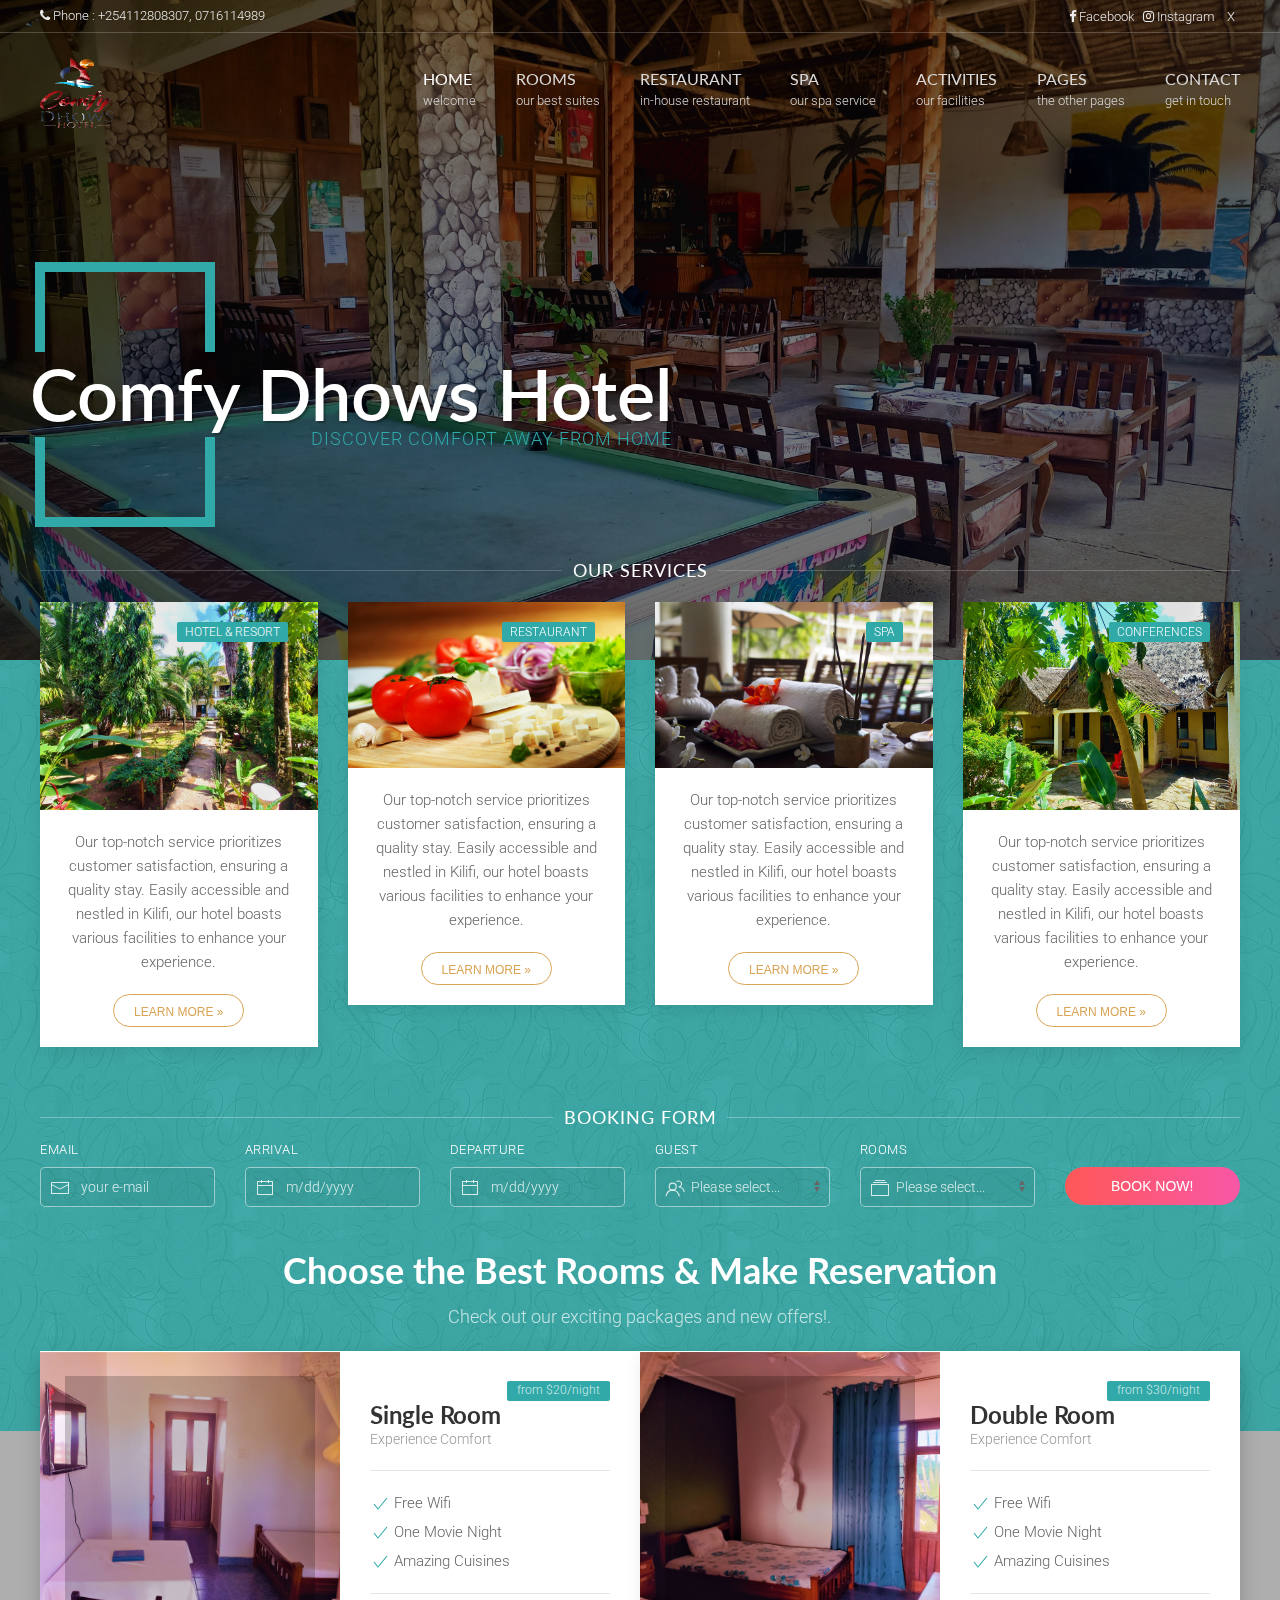
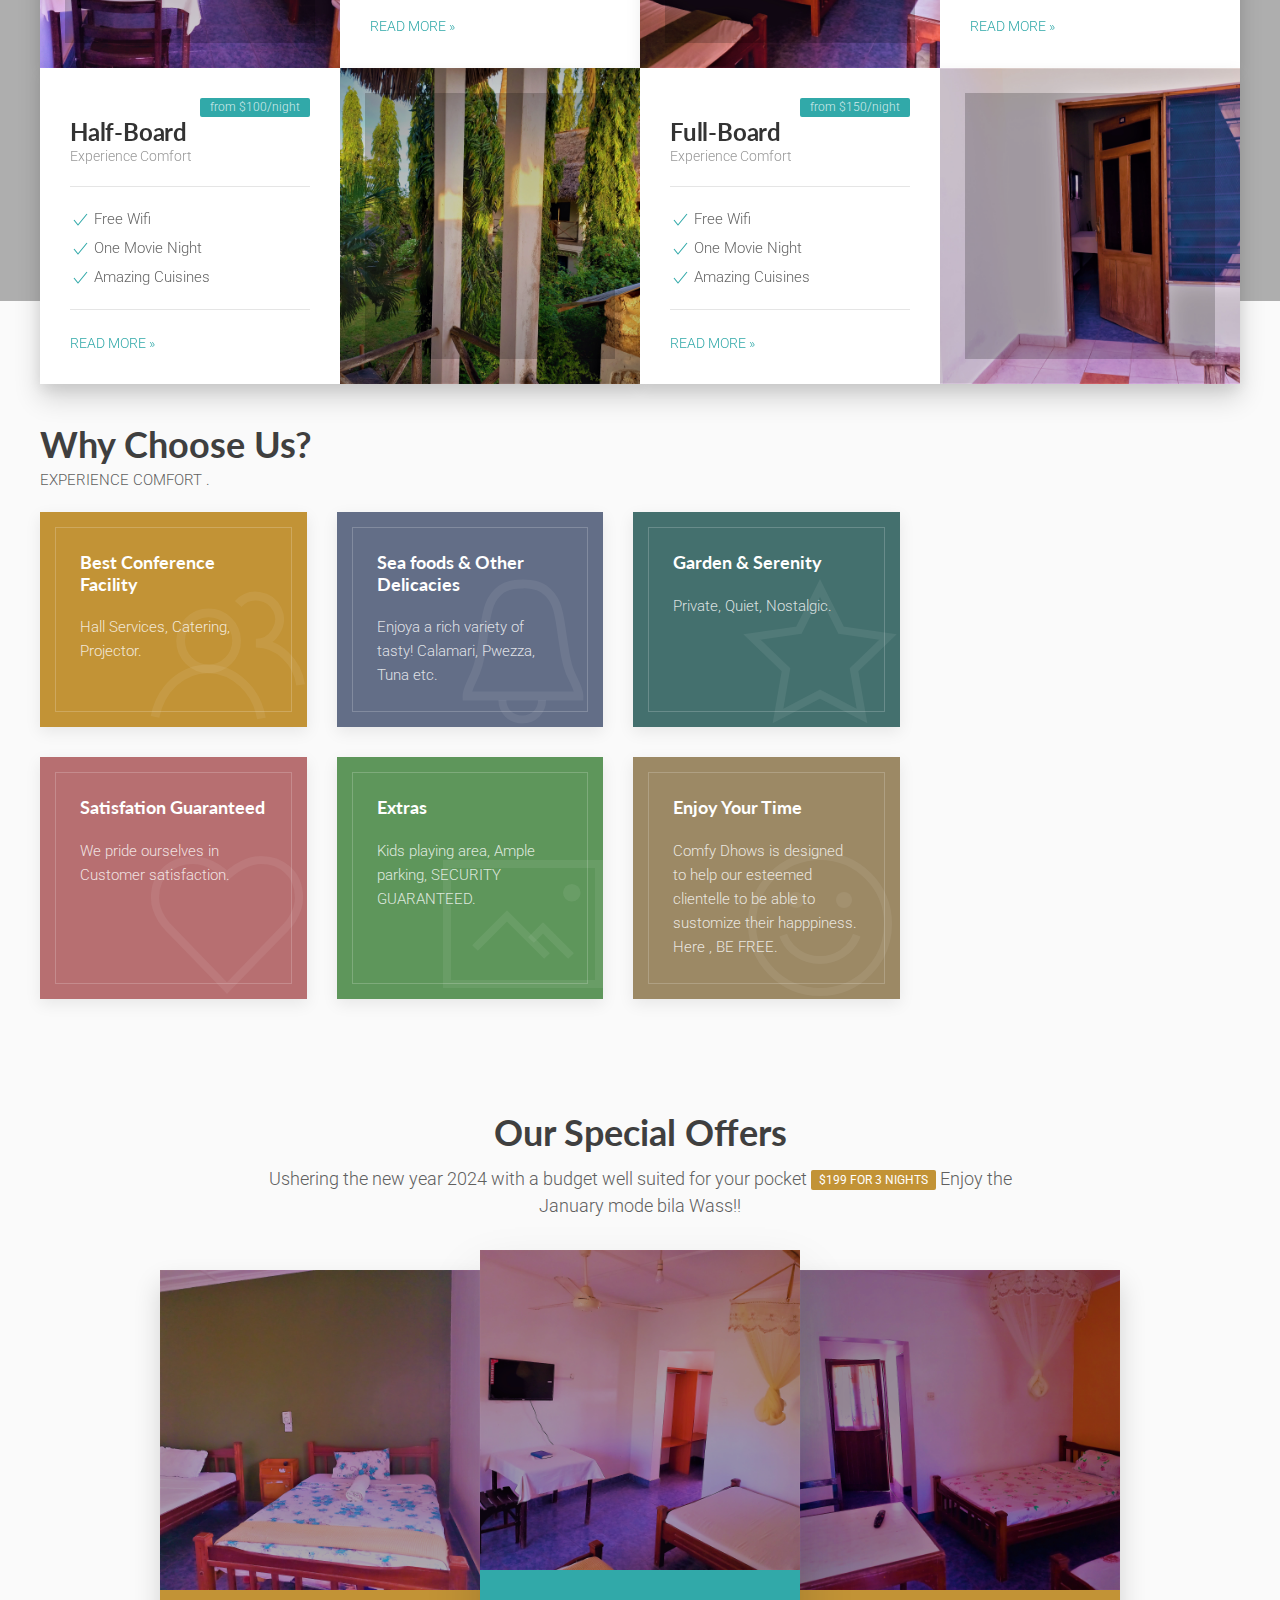
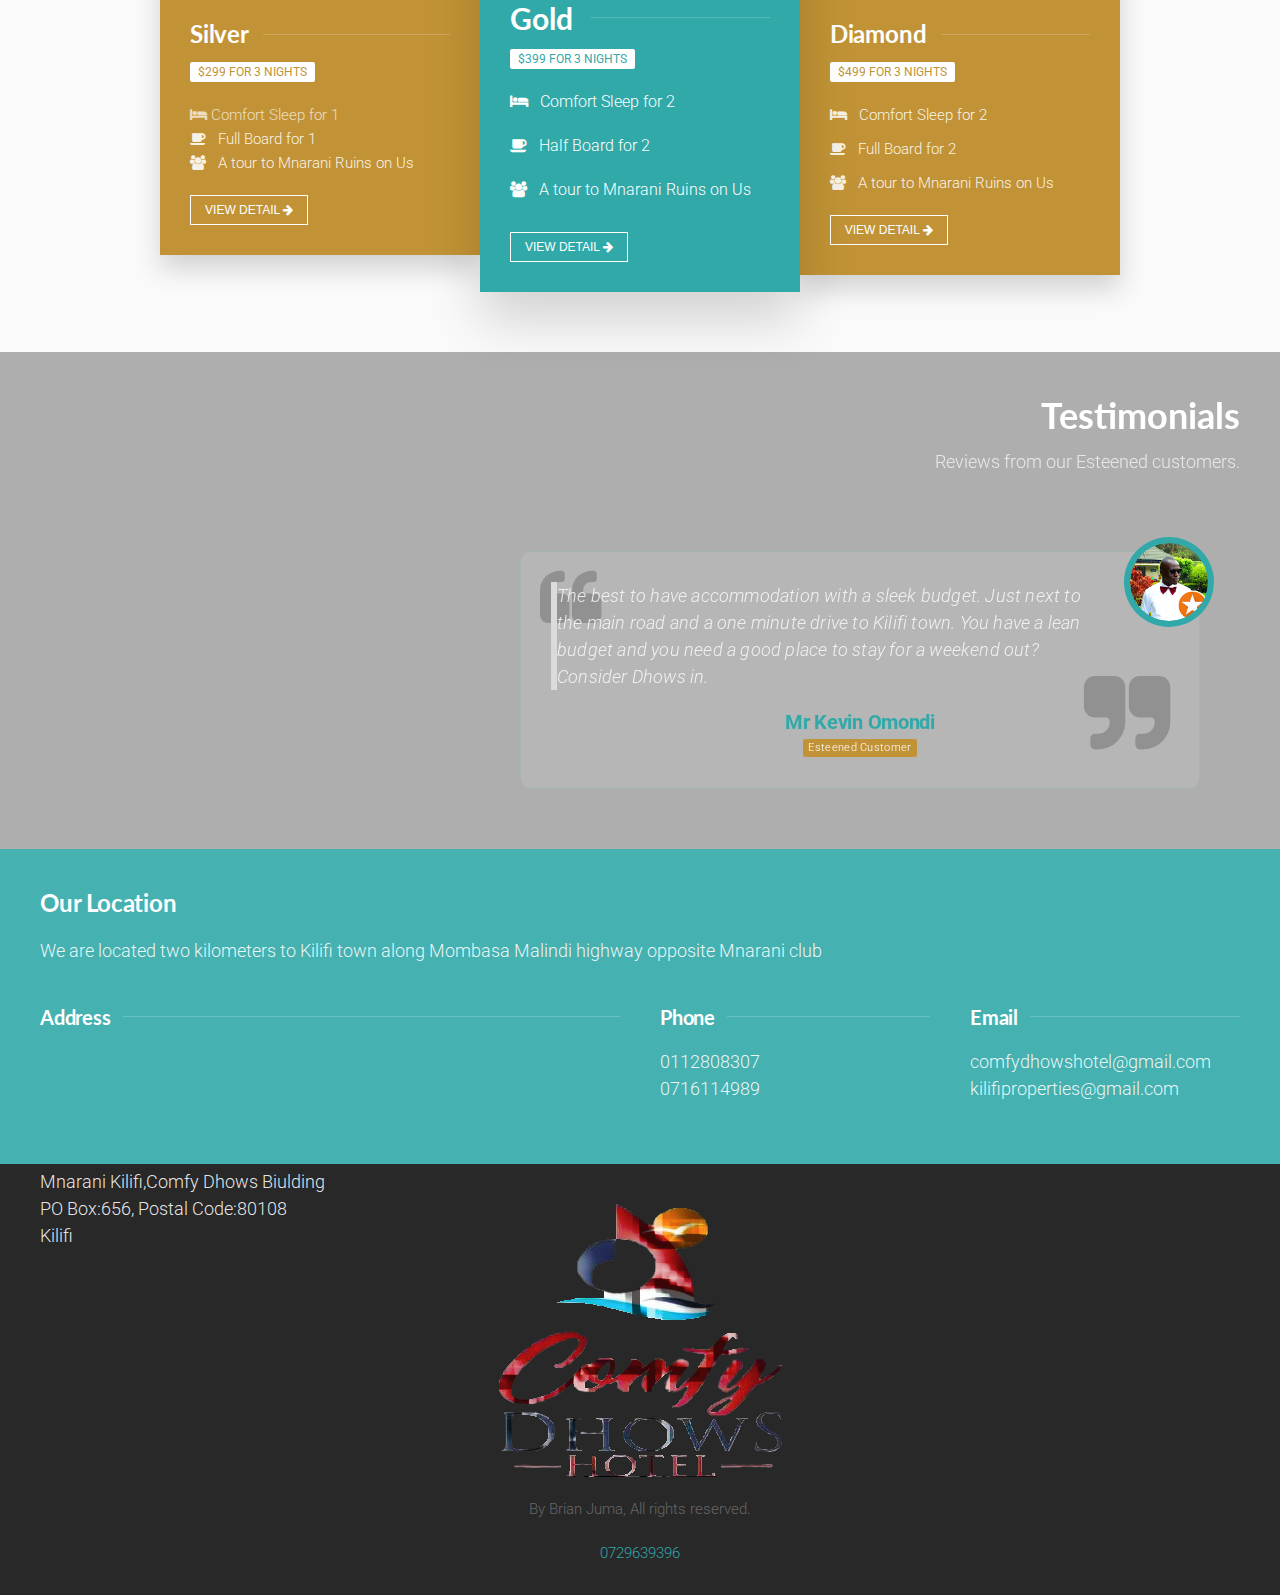
==== index.html @ 9dcbc833 "Initial commit" ====
<!DOCTYPE html>
<html>

<head>
        
        <!-- Standard Meta -->
        <meta charset="utf-8">
        <meta name="format-detection" content="telephone=no" />
        <meta name="viewport" content="width=device-width, initial-scale=1">

        <!-- Site Properties -->
        <title>Comfy Dhows hotel</title>
        <link rel="shortcut icon" href="images/favicon.ico" type="image/x-icon">
        <link rel="apple-touch-icon-precomposed" href="images/apple-touch-icon.png">

        <!-- Google Fonts -->
       	<link href="https://fonts.googleapis.com/css?family=Roboto:300,300i,400,400i,500,500i,700,700i,900,900i&amp;subset=cyrillic" rel="stylesheet">
       	<link href="https://fonts.googleapis.com/css?family=Lato:400,400i,700,700i&amp;subset=latin-ext" rel="stylesheet">

        <!-- CSS -->
        <link rel="stylesheet" href="css/uikit.min.css" />
        <link rel="stylesheet" href="css/font-awesome.min.css" />
        <link rel="stylesheet" href="css/tiny-date-picker.min.css" />
        <link rel="stylesheet" href="css/style.css" />
        <link rel="stylesheet" href="css/media-query.css" />

    </head>

    <body class="impx-body" id="top">

    	<!-- HEADER -->
		<header id="impx-header">
			<div>
				<div class="impx-menu-wrapper style2" data-uk-sticky="top: .impx-slide-container; animation: uk-animation-slide-top">

					<!-- Mobile Nav Start -->
					<div id="mobile-nav" data-uk-offcanvas="mode: push; overlay: true">
				        <div class="uk-offcanvas-bar">

				            <ul class="uk-nav uk-nav-default">
				                <li class="uk-parent uk-active">
				                	<a href="index.html">Home</a>
				                	<ul class="uk-nav-sub">
				                		<li><a href="index.html">Homepage</a></li>
				                		
				                		
				                	</ul>
				                </li>
				                <li class="uk-parent">
						        	<a href="rooms1.html" class="uk-navbar-nav-subtitle">Rooms</a>
						        	<ul class="uk-nav-sub">
				                		<li><a href="rooms1.html">Rooms Styles</a></li>
				                		<li><a href="room-detail2.html">Room Details</a></li>
				                	</ul>
				                </li>
				                <li><a href="restaurant.html">Restaurant</a></li>
				                <li><a href="spa.html">Spa</a></li>
				                <li><a href="activities.html">Activities</a></li>
				                <li class="uk-parent">
				                	<a href="#">Pages</a>
				                	<ul class="uk-nav-sub">
					                	<li><a href="about.html">About Us</a></li>
										<li><a href="testimonial.html">Testimonial</a></li>
										<li><a href="blog.html">Blog</a></li>
										<li><a href="single-post.html">Single Post</a></li>
										<li><a href="gallery.html">Gallery</a></li>
										<li><a href="element.html">Element</a></li>
									</ul>
				                </li>
				                <li><a href="contact.html">Contact</a></li>
				            </ul>

				        </div>
				    </div>
				    <a href="#mobile-nav" class="uk-hidden@xl uk-hidden@l uk-hidden@m mobile-nav" data-uk-toggle="target: #mobile-nav"><i class="fa fa-bars"></i>Menu</a>
		            <!-- Mobile Nav End -->

		            <!-- Top Header -->
					<div class="impx-top-header style2">
						<div class="uk-container uk-container-expand">
							
							<div class="uk-grid">
								<!-- header phone -->
								<div class="uk-width-1-2@xl uk-width-1-2@l uk-width-1-2@m uk-width-1-1@s">
									<div class="impx-top-phone">
										<p><i class="fa fa-phone"></i> Phone : +254112808307, 0716114989</p>  
									</div>
								</div><!-- header phone end-->
								<!-- header social media -->
								<div class="uk-width-1-2@xl uk-width-1-2@l uk-width-1-2@m uk-width-1-1@s">
									<div class="impx-top-social">
										<ul>
											<li><a href="#"><i class="fa fa-facebook-f"></i>Facebook</a></li>
											<li><a href="#"><i class="fa fa-instagram"></i>Instagram</a></li>
											<li><a href="#"><i class="fa fa-x"></i>X</a></li>
										</ul>
									</div>
								</div><!-- header social media end -->
							</div>

						</div>
					</div>
					<!-- Top Header End -->


					<div class="uk-container uk-container-expand">
						<div data-uk-grid>

							<!-- Header Logo -->
							<div class="uk-width-auto">
								<div class="impx-logo">
									<a href="index.html"><img src="images/logo3.png" class="" alt="Logo"></a>
								</div>
							</div>
							<!-- Header Logo End-->

							<!-- Header Navigation -->
							<div class="uk-width-expand uk-position-relative">								
								<nav class="uk-navbar-container uk-navbar-transparent uk-visible@s uk-visible@m" data-uk-navbar>
									<div class="uk-navbar-right impx-navbar-right">
	        							<ul class="uk-navbar-nav impx-nav style2">
											<!-- Navigation Items -->
									    	<li class="uk-parent uk-active">
								    			<a href="index.html" class="uk-navbar-nav-subtitle"><div>Home<div class="uk-navbar-subtitle">Welcome</div></div></a>
									    		<div class="uk-navbar-dropdown">
	                								<ul class="uk-nav uk-navbar-dropdown-nav">
														<li><a href="index.html">KARIBU COMFY</a></li>
													</ul>
												</div>
									    	</li>
									    	<li>
									        	<a href="rooms1.html" class="uk-navbar-nav-subtitle"><div>Rooms<div class="uk-navbar-subtitle">Our Best Suites</div></div></a>
												<div class="uk-navbar-dropdown uk-navbar-dropdown-width-4 impx-megamenu" data-uk-drop="boundary: .impx-navbar-right; boundary-align: true; pos: bottom-justify;">
								                    <div class="uk-navbar-dropdown-grid uk-child-width-1-4" data-uk-grid>
								                        <div>
								                            <ul class="uk-nav uk-navbar-dropdown-nav">
								                                <li class="uk-nav-header uk-text-bold">BOOKINGS.COM</li>
								                                <li>
								                                	<a href="rooms1.html"><img src="images/edits/style1.jpg" alt=""></a>
								                                	<p class="uk-margin-small-bottom uk-margin-small-top impx-hidden-m">Explore us excusively</p>
								                                	<a class="uk-button uk-button-default uk-button-small impx-button impx-button-outline aqua small small-border" href="rooms1.html">Visit Page</a>
								                                </li>
								                            </ul>
								                        </div>
								                        <div>
								                            <ul class="uk-nav uk-navbar-dropdown-nav">
								                                <li class="uk-nav-header uk-text-bold">EXPEDIA</li>
								                                <li>
								                                	<a href="rooms2.html"><img src="images/edits/style2.jpg" alt=""></a>
								                                	<p class="uk-margin-small-bottom uk-margin-small-top impx-hidden-m">Explore us excusively</p>
								                                	<a class="uk-button uk-button-default uk-button-small impx-button impx-button-outline aqua small small-border" href="rooms1.html">Visit Page</a>
								                                </li>
								                            </ul>
								                        </div>
								                         <div>
								                            <ul class="uk-nav uk-navbar-dropdown-nav">
								                                <li class="uk-nav-header uk-text-bold">VIUTRAVEL</li>
								                                <li>
								                                	<a href="rooms2.html"><img src="images/edits/style2.jpg" alt=""></a>
								                                	<p class="uk-margin-small-bottom uk-margin-small-top impx-hidden-m">Explore us excusively</p>
								                                	<a class="uk-button uk-button-default uk-button-small impx-button impx-button-outline aqua small small-border" href="rooms1.html">Visit Page</a>
								                                </li>
								                            </ul>
								                        </div>
								                        <div>
								                            <ul class="uk-nav uk-navbar-dropdown-nav">
								                                <li class="uk-nav-header uk-text-bold">AIR BNB</li>
								                                <li>
								                                	<a href="rooms3.html"><img src="images/edits/style3.jpg" alt=""></a>
								                                	<p class="uk-margin-small-bottom uk-margin-small-top impx-hidden-m">Explore us excusively</p>
								                                	<a class="uk-button uk-button-default uk-button-small impx-button impx-button-outline aqua small small-border" href="rooms1.html">Visit Page</a>
								                                </li>
								                            </ul>
								                        </div>
								                        <div>
								                        	<div>
								                            	<ul class="uk-nav uk-navbar-dropdown-nav">	
								                            		<li class="uk-nav-header uk-margin-small-bottom uk-text-bold">Room Detail Page</li>
								                            		<li>
							                            				<div class="uk-grid-small" data-uk-grid>
							                            					<div class="uk-width-auto">
								                            					<i class="fa fa-check-square-o fa-05x circle impx-text-aqua border-aqua uk-margin-remove uk-visible@m"></i>
								                            				</div>
								                            				<div class="uk-width-expand">
								                            					<p class="uk-margin-remove uk-visible@s impx-hidden-m">For more</p>
								                            					<a href="rooms1.html" class="uk-margin-small-top">Room Details &raquo;</a>
								                            				</div>	
							                            				</div>
								                            				
								                            		</li>
								                            	</ul>
								                            </div>
								                        </div>
								                    </div>
								                </div>
									        </li>
									        <li><a href="restaurant.html"><div>Restaurant<div class="uk-navbar-subtitle">In-house Restaurant</div></div></a></li>
											<li><a href="spa.html"><div>Spa<div class="uk-navbar-subtitle">Our Spa Service</div></div></a></li>
											<li><a href="activities.html" class="uk-navbar-nav-subtitle"><div>Activities<div class="uk-navbar-subtitle">Our Facilities</div></div></a></li>
											<li class="uk-parent">
								    			<a href="#" class="uk-navbar-nav-subtitle"><div>Pages<div class="uk-navbar-subtitle">the Other Pages</div></div></a>
									    		<div class="uk-navbar-dropdown">
	                								<ul class="uk-nav uk-navbar-dropdown-nav">
															<li><a href="index.html">About Us</a></li>
										<li><a href="index.html">Testimonial</a></li>
										<li><a href="index.html">Blog</a></li>
										<li><a href="index.html">Single Post</a></li>
										<li><a href="gallery.html">Gallery</a></li>
										<li><a href="index.html">Element</a></li>
													</ul>
												</div>
									    	</li>
									        <li><a href="contact.html" class="uk-navbar-nav-subtitle"><div>Contact<div class="uk-navbar-subtitle">Get in Touch</div></div></a></li>
									    </ul>
									    <!-- Navigation Items End -->
									</div>
								</nav>
							</div>
							<!-- Header Navigation End -->

							<!-- Promo Ribbon -->
							
							<!-- Promo Ribbon End -->

						</div>
					</div>
				</div>
			</div>

		</header>
		<!-- HEADER END -->

		<!-- SLIDESHOW -->
		<div class="uk-container-expand">
			<div class="impx-slide-container style1">
				<div class="impx-slideshow-fw">

					<div data-uk-slideshow="autoplay: true; autoplay-interval: 6000; animation: fade; finite: false; min-height: 319; max-height: 980;">
						<div class="uk-position-relative uk-visible-toggle uk-light">

						    <ul class="uk-slideshow-items">
						    	<li><!-- Slideshow Item #1 -->
						    		<div class="uk-position-cover uk-animation-kenburns uk-animation-reverse uk-transform-origin-bottom-center">
								    	<img src="images/edits/bar2.jpg" alt="" data-uk-cover="height:319px">
								    	<div class="uk-overlay-primary uk-position-cover impx-overlay dark"></div>
									</div>
									<div class="uk-container uk-position-relative uk-height-1-1">
										<div class="uk-position-left uk-flex uk-flex-middle">
											<div class="impx-slide-fw-caption">
												<div class="impx-slide-fw-caption-outline uk-transition-slide-left"></div>
									    		<h1 class="uk-margin-remove impx-text-shadow uk-transition-slide-top uk-text-left">Comfy Dhows Hotel</h1>
									    		<p class="impx-text-large impx-text-aqua uk-margin-remove impx-text-shadow uk-transition-slide-bottom uk-text-right uk-text-uppercase">Discover Comfort Away From Home</p>
								    		</div>
								    	</div>
							    	</div>
						    	</li><!-- Slideshow Item #1 End -->
						    	<li><!-- Slideshow Item #2 -->
						    		<div class="uk-position-cover uk-animation-kenburns uk-animation-reverse uk-transform-origin-center-right">
								    	<img src="images/edits/hall.jpg" alt="" data-uk-cover>
								    	<div class="uk-overlay-primary uk-position-cover impx-overlay dark"></div>
								    </div>
								    <div class="uk-container uk-position-relative uk-height-1-1">
										<div class="uk-position-right uk-flex uk-flex-middle">
											<div class="impx-slide-fw-caption right">
												<div class="impx-slide-fw-caption-outline right bottom uk-transition-slide-left"></div>
									    		<h1 class="uk-margin-remove impx-text-shadow uk-transition-slide-top uk-text-right">Conferences</h1>
									    		<p class="uk-text-large impx-text-aqua uk-margin-remove impx-text-shadow uk-transition-slide-bottom uk-text-right uk-text-uppercase">Enjoy the Best Package</p>
								    		</div>
								    	</div>
							    	</div>
						    	</li><!-- Slideshow Item #2 End -->
						    	<li><!-- Slideshow Item #3 -->
						    		<div class="uk-position-cover uk-animation-kenburns uk-animation-reverse uk-transform-origin-center-left">
								    	<img src="images/slideshow/Q1.jpg" alt="" data-uk-cover>
								    	<div class="uk-overlay-primary uk-position-cover impx-overlay dark"></div>
								    </div>
								    <div class="uk-container uk-position-relative uk-height-1-1">
										<div class="uk-position-left uk-flex uk-flex-middle">
											<div class="impx-slide-fw-caption text-right">
												<div class="impx-slide-fw-caption-outline uk-transition-slide-top"></div>
									    		<h1 class="impx-text-white uk-margin-remove impx-text-shadow uk-transition-scale-down">Ambient &amp; Convenient</h1>
									    		<p class="uk-text-large impx-text-gold uk-margin-remove impx-text-shadow uk-transition-scale-up uk-text-right uk-text-uppercase">Choose The Best One</p>
								    		</div>
								    	</div>
							    	</div>
						    	</li><!-- Slideshow Item #3 End -->
						    	<li><!-- Slideshow Item #4 -->
						    		<div class="uk-position-cover uk-animation-kenburns uk-animation-reverse uk-transform-origin-bottom-right">
								    	<img src="images/slideshow/ten.jpg" alt="" data-uk-cover>
								    	<div class="uk-overlay-primary uk-position-cover impx-overlay dark"></div>
								    </div>
								    <div class="uk-container uk-position-relative uk-height-1-1">
										<div class="uk-position-center uk-flex uk-flex-middle">
											<div class="impx-slide-fw-caption bottom">
												<div class="impx-slide-fw-caption-outline center bottom uk-transition-slide-left"></div>
									    		<h1 class="uk-margin-remove impx-text-shadow uk-transition-slide-top uk-text-center">Comfort</h1>
									    		<p class="uk-text-large impx-text-aqua uk-margin-remove impx-text-shadow uk-transition-slide-bottom uk-text-center uk-text-uppercase">Our Rooms</p>
								    		</div>
								    	</div>
							    	</div>
						    	</li><!-- Slideshow Item #4 End -->
						    	<li><!-- Slideshow Item #5 -->
						    		<div class="uk-position-cover uk-animation-kenburns uk-animation-reverse uk-transform-origin-top-center">
								    	<img src="images/edits/food3.jpg" alt="" data-uk-cover>
								    	<div class="uk-overlay-primary uk-position-cover impx-overlay dark"></div>
							    	</div>
							    	<div class="uk-container uk-position-relative uk-height-1-1">
										<div class="uk-position-left uk-flex uk-flex-middle">
											<div class="impx-slide-fw-caption">
												<div class="impx-slide-fw-caption-outline uk-transition-slide-fade"></div>
									    		<h1 class="impx-text-white uk-margin-remove impx-text-shadow uk-transition-slide-bottom">In-house Restaurant</h1>
									    		<p class="uk-text-large impx-text-aqua uk-margin-remove impx-text-shadow uk-transition-slide-top uk-text-right uk-text-uppercase">The Delicious Foods</p>
								    		</div>
								    	</div>
							    	</div>
							    </li><!-- Slideshow Item #5 End -->
						    </ul>

						    <!-- Slideshow Nav -->
						    <a class="uk-position-center-left uk-position-small uk-hidden-hover" href="#" data-uk-slidenav-previous data-uk-slideshow-item="previous"></a>
		        			<a class="uk-position-center-right uk-position-small uk-hidden-hover" href="#" data-uk-slidenav-next data-uk-slideshow-item="next"></a>
		        			<!-- Slideshow Nav End -->

		        		</div>
				    </div>

			    </div>
			</div>
		</div>
		<!-- SLIDESHOW END -->

		<!-- SERVICES LIST & BOOKING FORM -->
		<div class="impx-content impx-services style2 bg-color-aqua pattern-1">
			<div class="uk-container">

				<div class="uk-margin-medium-bottom impx-margin-bottom-small" data-uk-grid>

					<!-- Services List -->
					<div class="uk-width-expand impx-services-list uk-margin-bottom impx-margin-bottom-small">
						<h6 class="uk-heading-line uk-text-center uk-light uk-margin-bottom impx-text-white"><span>Our Services</span></h6>
						<div class="uk-child-width-1-4@xl uk-child-width-1-4@l uk-child-width-1-4@m uk-child-width-1-2@s uk-grid-medium" data-uk-grid>
							<div><!-- Services Item #1 -->
						        <div class="uk-card uk-card-default uk-box-shadow-hover-xlarge impx-service-card uk-padding-bottom">
						        	<div class="uk-card-media-top">
						                <img src="images/edits/garden.jpg" alt="">
						            </div>
						            <div class="uk-card-body uk-card-small uk-text-center">
						            	<div class="uk-card-badge uk-label uk-label-danger bg-color-aqua">Hotel &amp; Resort</div>
						            	<p> Our top-notch service prioritizes customer satisfaction, ensuring a quality stay. Easily accessible and nestled in Kilifi, our hotel boasts various facilities to enhance your experience.</p>
						            	<a href="#" class="uk-button uk-button-default uk-button-small impx-button gold impx-button-outline outline-gold button-wide impx-button-rounded small-border">Learn More &raquo;</a>
						            </div>
						        </div>
						    </div><!-- Services Item #1 End -->
						    <div><!-- Services Item #2 -->
						        <div class="uk-card uk-card-default uk-box-shadow-hover-xlarge impx-service-card">
						        	<div class="uk-card-media-top">
						                <img src="images/service-2.jpg" alt="">
						            </div>
						            <div class="uk-card-body uk-card-small uk-text-center">
						            	<div class="uk-card-badge uk-label uk-label-danger bg-color-aqua">Restaurant</div>
						            	<p>Our top-notch service prioritizes customer satisfaction, ensuring a quality stay. Easily accessible and nestled in Kilifi, our hotel boasts various facilities to enhance your experience.</p>
						            	<a href="#" class="uk-button uk-button-default uk-button-small impx-button gold impx-button-outline outline-gold button-wide impx-button-rounded small-border">Learn More &raquo;</a>
						            </div>
						        </div>
						    </div><!-- Services Item #2 End -->
						    <div><!-- Services Item #3 -->
						        <div class="uk-card uk-card-default uk-box-shadow-hover-xlarge impx-service-card">
						        	<div class="uk-card-media-top">
						                <img src="images/service-3.jpg" alt="">
						            </div>
						            <div class="uk-card-body uk-card-small uk-text-center">
						            	<div class="uk-card-badge uk-label uk-label-danger bg-color-aqua">Spa</div>
						            	<p>Our top-notch service prioritizes customer satisfaction, ensuring a quality stay. Easily accessible and nestled in Kilifi, our hotel boasts various facilities to enhance your experience.</p>
						            	<a href="#" class="uk-button uk-button-default uk-button-small impx-button gold impx-button-outline outline-gold button-wide impx-button-rounded small-border">Learn More &raquo;</a>
						            </div>
						        </div>
						    </div><!-- Services Item #3 End -->
						    <div><!-- Services Item #4 -->
						        <div class="uk-card uk-card-default uk-box-shadow-hover-xlarge impx-service-card">
						        	<div class="uk-card-media-top">
						                <img src="images/edits/hall2.jpg" alt="">
						            </div>
						            <div class="uk-card-body uk-card-small uk-text-center">
						            	<div class="uk-card-badge uk-label uk-label-danger bg-color-aqua">Conferences</div>
										<p>Our top-notch service prioritizes customer satisfaction, ensuring a quality stay. Easily accessible and nestled in Kilifi, our hotel boasts various facilities to enhance your experience.</p>
										<a href="#" class="uk-button uk-button-default uk-button-small impx-button gold impx-button-outline outline-gold button-wide impx-button-rounded small-border">Learn More &raquo;</a>
						            </div>
						        </div>
						    </div><!-- Services Item #4 End -->
						</div>
					</div>
					<!-- Services List End -->
				
				</div>
				
				<!-- Booking Form -->
				<div class="uk-margin-medium-bottom uk-margin-medium-top">
					<div class="impx-hp-booking-form impx-margin-top-small">
						<h6 class="uk-heading-line uk-text-center uk-margin-small-bottom impx-text-white"><span>Booking Form</span></h6>
						<form class="uk-child-width-1-6@xl uk-child-width-1-6@l uk-child-width-1-6@m uk-child-width-1-3@s uk-grid-medium" data-uk-grid>
							<div class="uk-form-controls">
							    <div class="uk-inline">
							    	<label class="uk-form-label  impx-text-white">Email</label>
							    	<span class="uk-form-icon" data-uk-icon="icon: mail"></span>
							        <input class="uk-input booking-email uk-border-rounded uk-width-1-1" type="text" placeholder="your e-mail">
							    </div>
						    </div>
						    <div class="uk-form-controls">
							    <div class="uk-inline">
							    	<label class="uk-form-label impx-text-white">Arrival</label>
							    	<span class="uk-form-icon" data-uk-icon="icon: calendar"></span>
							        <input class="uk-input booking-arrival uk-border-rounded" type="text" placeholder="m/dd/yyyy">
							    </div>
							</div>
						    <div class="uk-form-controls">
							    <div class="uk-inline">
							    	<label class="uk-form-label impx-text-white">Departure</label>
							    	<span class="uk-form-icon" data-uk-icon="icon: calendar"></span>
							        <input class="uk-input booking-departure uk-border-rounded" type="text" placeholder="m/dd/yyyy">
							    </div>
						    </div>
						    <div class="uk-form-controls uk-position-relative">
						    	<label class="uk-form-label impx-text-white" for="form-guest-select">Guest</label>
						    	<span class="uk-form-icon select-icon" data-uk-icon="icon: users"></span>
					            <select class="uk-select uk-border-rounded" id="form-guest-select">
					                <option value="">Please select...</option>
					                <option value="1">1</option>
									<option value="2">2</option>
									<option value="3">3</option>
									<option value="4">4</option>
									<option value="5">5</option>
									<option value="6">6</option>
									<option value="7">7</option>
					            </select>
						    </div>
						   	<div class="uk-form-controls uk-position-relative">
						    	<label class="uk-form-label impx-text-white" for="form-rooms-select">Rooms</label>
						    	<span class="uk-form-icon select-icon" data-uk-icon="icon: album"></span>
					            <select class="uk-select uk-border-rounded" id="form-rooms-select">
					                <option value="">Please select...</option>
					                <option value="room_1">Single</option>
									<option value="room_2">Double</option>
									<option value="room_3">Full-Board</option>
									<option value="room_4">Half-Board</option>
					            </select>
						    </div>
						    <div>
						    	<label class="uk-form-label empty-label" >&nbsp;</label>
						        <button class="uk-button uk-width-1-1">Book Now!</button>
						    </div>
						</form>
					</div>
				</div>
				<!-- Booking Form End -->

				<!-- Intro Text -->
				<div class="uk-flex uk-flex-center uk-position-relative uk-position-z-index" data-uk-grid>
					<div class="uk-width-2-3@xl uk-width-2-3@l uk-width-1-1@m uk-width-1-1@s">
						<div class="impx-intro uk-text-center uk-light uk-margin-remove-bottom">
							<h2 class="uk-margin-remove-vertical uk-margin-remove-bottom">Choose the Best Rooms &amp; Make Reservation </h2>
							<p class="impx-text-large uk-margin-remove-bottom uk-margin-small-top">Check out our exciting packages and new offers!.</p>
						</div>
					</div>
				</div>
				<!-- Intro Text End -->

			</div>
		</div>
		<!-- SERVICES LIST & BOOKING FORM END -->
		
		<!-- ROOMS LIST -->
		<div class="uk-position-relative impx-section-rooms bg1 uk-position-relative uk-background-fixed uk-background-center-center uk-height-1-1">
			<div class="impx-overlay"></div>

			<div class="uk-container">
		    	<div class="uk-position-relative uk-visible-toggle">
			        <ul class="uk-child-width-1-2@xl uk-child-width-1-2@l uk-child-width-1-2@m uk-child-width-1-1@s uk-grid-collapse uk-box-shadow-large uk-grid-match impx-rooms-grid"  data-uk-grid>
			        	<li><!-- Room Item #1 -->
			            	<div class="impx-room-item medium">
			            		<div class="uk-card uk-card-default uk-grid-collapse uk-child-width-1-2@s" data-uk-grid>
			            			<div class="uk-card-media-left uk-cover-container uk-position-relative">
			            				<canvas width="290" height="180"></canvas>
								        <img src="images/edits/SINGLE .jpg" alt="" data-uk-cover>
								        <div class="impx-overlay light overlay-squared padding-xwide"></div>
								    </div>
							        <div class="uk-card-body uk-position-relative impx-padding-medium">
							        	<div class="uk-card-header uk-padding-remove-horizontal">
							                <h4 class="uk-card-title uk-margin-remove-bottom">Single Room</h4>
							                <p class="uk-text-meta uk-margin-remove-top">Experience Comfort</p>
									    </div>
							        	<span class="uk-card-badge uk-label bg-color-aqua">from $20/night</span>
							            <ul class="uk-list room-fac">
											<li><span class="impx-text-aqua" data-uk-icon="icon: check; ratio: 1;"></span> Free Wifi</li>
											<li><span class="impx-text-aqua" data-uk-icon="icon: check; ratio: 1;"></span> One Movie Night</li>
											<li><span class="impx-text-aqua" data-uk-icon="icon: check; ratio: 1;"></span> Amazing Cuisines</li>
										</ul>
										 <div class="uk-card-footer uk-padding-remove-horizontal uk-padding-remove-bottom">
									        <a href="rooms1.html" class="uk-button uk-button-text impx-text-aqua">Read more &raquo;</a>
									    </div>
							        </div>
								</div>
							</div>
						</li><!-- Room Item #1 End -->
						<li><!-- Room Item #2 -->
							<div class="impx-room-item medium">
								<div class="uk-card uk-card-default uk-grid-collapse uk-child-width-1-2@s" data-uk-grid>
								    <div class="uk-card-media-left uk-cover-container uk-position-relative">
								    	<canvas width="290" height="180"></canvas>
								        <img src="images/edits/DOUBLE.jpg" alt="" data-uk-cover>
								        <div class="impx-overlay light overlay-squared padding-xwide"></div>
								    </div>
							        <div class="uk-card-body uk-position-relative impx-padding-medium">
							        	<div class="uk-card-header uk-padding-remove-horizontal">
							                <h4 class="uk-card-title uk-margin-remove-bottom">Double Room</h4>
							               <p class="uk-text-meta uk-margin-remove-top">Experience Comfort</p>
									    </div>
							        	<span class="uk-card-badge uk-label bg-color-aqua">from $30/night</span>
							            <ul class="uk-list room-fac">
											<li><span class="impx-text-aqua" data-uk-icon="icon: check; ratio: 1;"></span> Free Wifi</li>
											<li><span class="impx-text-aqua" data-uk-icon="icon: check; ratio: 1;"></span> One Movie Night</li>
											<li><span class="impx-text-aqua" data-uk-icon="icon: check; ratio: 1;"></span> Amazing Cuisines</li>
										</ul>
										<div class="uk-card-footer uk-padding-remove-horizontal uk-padding-remove-bottom">
									        <a href="rooms1.html" class="uk-button uk-button-text impx-text-aqua">Read more &raquo;</a>
									    </div>
							        </div>
								</div>
							</div>
						</li><!-- Room Item #2 End -->
						<li><!-- Room Item #3 -->
							<div class="impx-room-item medium">
								<div class="uk-card uk-card-default uk-grid-collapse uk-child-width-1-2@s" data-uk-grid>
								    <div class="uk-card-body uk-position-relative impx-padding-medium">
							        	<div class="uk-card-header uk-padding-remove-horizontal">
							                <h4 class="uk-card-title uk-margin-remove-bottom">Half-Board</h4>
							                <p class="uk-text-meta uk-margin-remove-top">Experience Comfort</p>
									    </div>
							        	<span class="uk-card-badge uk-label bg-color-aqua">from $100/night</span>
							            <ul class="uk-list room-fac">
											<li><span class="impx-text-aqua" data-uk-icon="icon: check; ratio: 1;"></span> Free Wifi</li>
											<li><span class="impx-text-aqua" data-uk-icon="icon: check; ratio: 1;"></span> One Movie Night</li>
											<li><span class="impx-text-aqua" data-uk-icon="icon: check; ratio: 1;"></span> Amazing Cuisines</li>
										</ul>
										<div class="uk-card-footer uk-padding-remove-horizontal uk-padding-remove-bottom">
									        <a href="rooms1.html" class="uk-button uk-button-text impx-text-aqua">Read more &raquo;</a>
									    </div>
							        </div>
							        <div class="uk-card-media-right uk-cover-container uk-position-relative">
							        	<canvas width="290" height="180"></canvas>
								        <img src="images/edits/FULL BOARD.jpg" alt="" data-uk-cover>
								        <div class="impx-overlay light overlay-squared padding-xwide"></div>
								    </div>
								</div>
							</div>
						</li><!-- Room Item #3 End -->
						<li><!-- Room Item #4 -->
							<div class="impx-room-item medium">
								<div class="uk-card uk-card-default uk-grid-collapse uk-child-width-1-2@s" data-uk-grid>
									<div class="uk-card-body uk-position-relative impx-padding-medium">
							        	<div class="uk-card-header uk-padding-remove-horizontal">
							                <h4 class="uk-card-title uk-margin-remove-bottom">Full-Board</h4>
							                <p class="uk-text-meta uk-margin-remove-top">Experience Comfort</p>
									    </div>
							        	<span class="uk-card-badge uk-label bg-color-aqua">from $150/night</span>
							            <ul class="uk-list room-fac">
											<li><span class="impx-text-aqua" data-uk-icon="icon: check; ratio: 1;"></span> Free Wifi</li>
											<li><span class="impx-text-aqua" data-uk-icon="icon: check; ratio: 1;"></span> One Movie Night</li>
											<li><span class="impx-text-aqua" data-uk-icon="icon: check; ratio: 1;"></span> Amazing Cuisines</li>
										</ul>
										<div class="uk-card-footer uk-padding-remove-horizontal uk-padding-remove-bottom">
									        <a href="rooms1.html" class="uk-button uk-button-text impx-text-aqua">Read more &raquo;</a>
									    </div>
							        </div>
								    <div class="uk-card-media-right uk-cover-container uk-position-relative">
								    	<canvas width="290" height="180"></canvas>
								        <img src="images/edits/HALF BOARD.jpg" alt="" data-uk-cover>
								        <div class="impx-overlay light overlay-squared padding-xwide"></div>
								    </div>
								</div>
							</div>
						</li><!-- Room Item #4 End -->
			        </ul>
		        </div>
			</div>

		</div>
		<!-- ROOMS LIST END -->

		<!-- WHY CHOOSE US? -->
		<div class="uk-padding-large uk-padding-remove-horizontal uk-position-relative bg-img3 impx-features">
			<div class="uk-container">

				<div class="uk-width-3-4@xl uk-width-3-4@l uk-width-1-1@m uk-width-1-1@s uk-margin-medium-top uk-position-relative uk-height-1-1 impx-features-content" data-uk-grid>

					<!-- Intro Text -->
					<div class="impx-intro uk-text-left">
						<h2 class="uk-margin-remove-bottom uk-margin-small-top">Why Choose Us?</h2>
						<p class="uk-margin-remove uk-text-uppercase">Experience Comfort .</p>
					</div>
					<!-- Intro Text End -->
					<ul class="uk-child-width-1-3@xl uk-child-width-1-3@l uk-child-width-1-3@m uk-child-width-1-2@s impx-features-hl uk-grid-medium uk-grid-match uk-margin-top impx-margin-top-small" data-uk-grid>
						<li><!-- Reason Item #1 -->
					        <div class="uk-card uk-card-default uk-card-body uk-box-shadow-medium color1 impx-feature-item uk-position-relative">
					        	<h6 class="uk-margin-remove-top uk-margin-bottom impx-text-white">Best Conference Facility</h6>
								<p class="uk-margin-remove  impx-text-lighter">Hall Services, Catering, Projector.</p>
								<span data-uk-icon="icon: users; ratio: 8" class="feature-icon"></span>
					        </div>
						</li><!-- Reason Item #1 End -->
						<li><!-- Reason Item #2 -->
							 <div class="uk-card uk-card-default uk-card-body uk-box-shadow-medium color2 impx-feature-item uk-position-relative">
								<h6 class="uk-margin-remove-top uk-margin-bottom impx-text-white">Sea foods & Other Delicacies</h6>
								<p class="uk-margin-remove impx-text-lighter">Enjoya a rich variety of tasty! Calamari, Pwezza, Tuna etc.</p>
								<span data-uk-icon="icon: bell; ratio: 8" class="feature-icon"></span>
							</div>
						</li><!-- Reason Item #2 End -->
						<li><!-- Reason Item #3 -->
							<div class="uk-card uk-card-default uk-card-body uk-box-shadow-medium color3 impx-feature-item uk-position-relative">
								<h6 class="uk-margin-remove-top uk-margin-bottom impx-text-white">Garden & Serenity</h6>
								<p class="uk-margin-remove impx-text-lighter">Private, Quiet, Nostalgic.</p>
								<span data-uk-icon="icon: star; ratio: 8" class="feature-icon"></span>
							</div>
						</li><!-- Reason Item #3 End -->
						<li><!-- Reason Item #4 -->
							 <div class="uk-card uk-card-default uk-card-body uk-box-shadow-medium color4 impx-feature-item uk-position-relative">
								<h6 class="uk-margin-remove-top uk-margin-bottom impx-text-white">Satisfation Guaranteed</h6>
								<p class="uk-margin-remove impx-text-lighter">We pride ourselves in Customer satisfaction.</p>
								<span data-uk-icon="icon: heart; ratio: 8" class="feature-icon"></span>
							</div>
						</li><!-- Reason Item #4 End -->
						<li><!-- Reason Item #5 -->
							 <div class="uk-card uk-card-default uk-card-body uk-box-shadow-medium color5 impx-feature-item uk-position-relative">
								<h6 class="uk-margin-remove-top uk-margin-bottom impx-text-white">Extras</h6>
								<p class="uk-margin-remove impx-text-lighter">Kids playing area, Ample parking, SECURITY GUARANTEED.</p>
								<span data-uk-icon="icon: image; ratio: 8" class="feature-icon"></span>
							</div>
						</li><!-- Reason Item #5 End -->
						<li><!-- Reason Item #6 -->
							<div class="uk-card uk-card-default uk-card-body uk-box-shadow-medium color6 impx-feature-item uk-position-relative">
								<h6 class="uk-margin-remove-top uk-margin-bottom impx-text-white">Enjoy Your Time</h6>
								<p class="uk-margin-remove impx-text-lighter">Comfy Dhows is designed to help our esteemed clientelle to be able to sustomize their happpiness. Here , BE FREE.</p>
								<span data-uk-icon="icon: happy; ratio: 8" class="feature-icon"></span>
							</div>
						</li><!-- Reason Item #6 End -->
					</ul>

				</div>

			</div>
		</div>						
		<!-- WHY CHOOSE US? END -->
			
		<!-- PRICING PLANS -->
		<div class="uk-padding uk-padding-remove-horizontal impx-section-pricing">
			<div class="uk-container">
				<div class="uk-flex uk-flex-center uk-margin-medium-bottom impx-margin-bottom-small">
					<!-- Pricing Intro -->
					<div class="uk-width-2-3@xl uk-width-2-3@l uk-width-2-3@m uk-width-1-1@s uk-text-center hp-offer-intro">
						<h2 class="uk-margin-small-bottom">Our Special Offers</h2>
						<p class="impx-text-large uk-margin-remove-top uk-margin-small-bottom">Ushering the new year 2024 with a budget well suited for your pocket  <span class="uk-label uk-label-danger uk-text-bold bg-color-gold">$199 for 3 Nights</span> Enjoy the January mode bila Wass!!</p>
					</div>
					<!-- Pricing Intro End -->
				</div>

				<div class="uk-flex uk-flex-center uk-margin-bottom">
					<div class="uk-width-5-6@xl uk-width-5-6@l uk-width-5-6@m uk-width-1-1@s impx-pricing-list" data-uk-grid>

						<ul class="uk-child-width-1-3@xl uk-child-width-1-3@l uk-child-width-1-3@m uk-child-width-1-3@s uk-grid-collapse impx-promo-pricing-list" data-uk-grid>
							<li class="uk-position-relative"><!-- Pricing Item #1-->
								<div class="impx-promo-pricing uk-box-shadow-large uk-light">
									<div class="uk-position-relative">
										<img src="images/edits/style1.jpg" alt="">
										<div class="impx-overlay light"></div>
									</div>
									<div class="uk-position-relative uk-padding bg-color-gold">
							            <h4 class="uk-heading-line uk-margin-small-bottom"><span>Silver</span></h4>
							            <span class="uk-label uk-label-success impx-text-gold uk-text-bold">$299 for 3 Nights</span>
										<ul class="uk-list">
											<li<li><i class="fa fa-bed"></i> Comfort Sleep for 1</li>
											<li><i class="fa fa-coffee"></i> Full Board for 1</li>
											<li><i class="fa fa-group"></i> A tour to Mnarani Ruins on Us</li>
										</ul>
										<a href="#" class="uk-button impx-button small impx-button-outline small-border">View Detail <i class="fa fa-arrow-right"></i></a>
							        </div>
						        </div>
							</li><!-- Pricing Item #1 End -->
							<li class="uk-position-relative uk-position-z-index"><!-- Pricing Item #2 -->
								<div class="impx-promo-pricing uk-box-shadow-xlarge uk-light featured">
									<div class="uk-position-relative">
									<img src="images/edits/style2.jpg" alt="">
										<div class="impx-overlay light"></div>
									</div>
									<div class="uk-position-relative uk-padding bg-color-aqua">
							            <h3 class="uk-heading-line uk-margin-small-bottom"><span>Gold</span></h3>
							            <span class="uk-label uk-label-success impx-text-aqua uk-text-bold">$399 for 3 Nights</span>
										<ul class="uk-list uk-list-large">
											<li><i class="fa fa-bed"></i> Comfort Sleep for 2</li>
											<li><i class="fa fa-coffee"></i> Half Board for 2</li>
											<li><i class="fa fa-group"></i> A tour to Mnarani Ruins on Us</li>
										</ul>
										<a href="#" class="uk-button impx-button small impx-button-outline small-border">View Detail <i class="fa fa-arrow-right"></i></a>
							        </div>
						        </div>
							</li><!-- Pricing Item #2 End -->
							<li class="uk-position-relative"><!-- Pricing Item #3 -->
								<div class="impx-promo-pricing uk-box-shadow-large uk-light">
									<div class="uk-position-relative">
										<img src="images/edits/style3.jpg" alt="">
										<div class="impx-overlay light"></div>
									</div>
									<div class="uk-position-relative uk-padding bg-color-gold">
							            <h4 class="uk-heading-line uk-margin-small-bottom"><span>Diamond</span></h4>
							            <span class="uk-label uk-label-success impx-text-gold uk-text-bold">$499 for 3 Nights</span>
										<ul class="uk-list">
											<li><i class="fa fa-bed"></i> Comfort Sleep for 2</li>
											<li><i class="fa fa-coffee"></i> Full Board for 2</li>
											<li><i class="fa fa-group"></i> A tour to Mnarani Ruins on Us</li>
										</ul>
										<a href="#" class="uk-button impx-button small impx-button-outline small-border">View Detail <i class="fa fa-arrow-right"></i></a>
							        </div>
						        </div>
							</li><!-- Pricing Item #3 End -->
						</ul>

					</div>
				</div>
			</div>
		</div>
		<!-- PRICING PLANS END -->

		<!-- TESTIMONIALS CAROUSEL -->
		<div class="uk-padding uk-padding-remove-horizontal uk-position-relative impx-section-testimonial uk-background-fixed uk-background-center-center uk-height-1-1">
			<div class="impx-overlay"></div>
			<div class="uk-container">

				<div class="uk-flex uk-flex-right uk-margin-bottom">
					
					<div class="uk-width-3-5@xl uk-width-3-5@l uk-width-4-5@m">

						<div class="impx-intro uk-text-right uk-light uk-position-relative">
    						<h2 class="uk-margin-small-bottom">Testimonials</h2>
    						<p class="impx-text-large uk-margin-remove-top uk-margin-medium-bottom">Reviews from our Esteened customers.</p>
    					</div>

						<!-- Testimonials List -->
						<div class="impx-testimonial-list">
							<div  data-uk-slider="{autoplay: true, finite: true}">
								<div class="uk-position-relative uk-visible-toggle uk-light">
								    <ul class="uk-slider-items uk-child-width-1-1" data-uk-grid>
								        <li class="uk-padding uk-padding-remove-vertical"><!-- Testimonial List Item 1 -->
											<div class="impx-testimonial-item impx-contrast">
												<div class="impx-testi-container">
													<div class="impx-testi-text">
														<blockquote>
															<p>The best to have accommodation with a sleek budget. Just next to the main road and a one minute drive to Kilifi town. You have a lean budget and you need a good place to stay for a weekend out? Consider Dhows in.</p>
														</blockquote>
													</div>
													<div class="uk-text-center">
														<div class="impx-testi-name"><p>Mr Kevin Omondi</p></div>
														<div class="impx-company-name"><p class="bg-color-gold">Esteened Customer</p></div>	
													</div>
				    							</div>
												<div class="impx-testi-image"><img src="images/peoples/kevin.png" alt="People 1" /></div>
											</div>
			    						</li><!-- Testimonial List Item 1 End -->
			    						<li class="uk-padding uk-padding-remove-vertical"><!-- Testimonial List Item 2 -->
											<div class="impx-testimonial-item impx-contrast">
												<div class="impx-testi-container">
													<div class="impx-testi-text">
														<blockquote>
															<p>The best to have accommodation with a sleek budget. Just next to the main road and a one minute drive to Kilifi town. You have a lean budget and you need a good place to stay for a weekend out? Consider Dhows in.</p>
														</blockquote>
													</div>
													<div class="uk-text-center">
														<div class="impx-testi-name"><p>Mr Kevin Omondi</p></div>
														<div class="impx-company-name"><p class="bg-color-gold">Esteened Customer</p></div>
													</div>
				    							</div>
												<div class="impx-testi-image"><img src="images/peoples/testi-people2.jpg" alt="People 1"   /></div>
											</div>
			    						</li><!-- Testimonial List Item 2 End -->
			    						<li class="uk-padding uk-padding-remove-vertical"><!-- Testimonial List Item 3 -->
											<div class="impx-testimonial-item impx-contrast">
												<div class="impx-testi-container">
													<div class="impx-testi-text">
														<blockquote>
															<p>The best to have accommodation with a sleek budget. Just next to the main road and a one minute drive to Kilifi town. You have a lean budget and you need a good place to stay for a weekend out? Consider Dhows in.</p>
														</blockquote>
													</div>
													<div class="uk-text-center">
														<div class="impx-testi-name"><p>Mr Kevin Omondi</p></div>
														<div class="impx-company-name"><p class="bg-color-gold">Esteened Customer</p></div>	
													</div>
				    							</div>
												<div class="impx-testi-image"><img src="images/peoples/testi-people3.jpg" alt="People 1"   /></div>
											</div>
			    						</li><!-- Testimonial List Item 3 End -->
			    						<li class="uk-padding uk-padding-remove-vertical"><!-- Testimonial List Item 4 -->
											<div class="impx-testimonial-item impx-contrast">
												<div class="impx-testi-container">
													<div class="impx-testi-text">
														<blockquote>
															<p>The best to have accommodation with a sleek budget. Just next to the main road and a one minute drive to Kilifi town. You have a lean budget and you need a good place to stay for a weekend out? Consider Dhows in.</p>
														</blockquote>
													</div>
													<div class="uk-text-center">
														<div class="impx-testi-name"><p>Mr Kevin Omondi</p></div>
														<div class="impx-company-name"><p class="bg-color-gold">Esteened Customer</p></div>
													</div>
				    							</div>
												<div class="impx-testi-image"><img src="images/peoples/testi-people4.jpg" alt="People 1"   /></div>
											</div>
			    						</li><!-- Testimonial List Item 4 End -->
									</ul>

									<!-- Testimonial Nav -->
									<a class="uk-position-center-left  uk-hidden-hover" href="#" data-uk-slidenav-previous data-uk-slider-item="previous"></a>
        							<a class="uk-position-center-right uk-hidden-hover" href="#" data-uk-slidenav-next data-uk-slider-item="next"></a>
        							<!-- Testimonial Nav End -->

								</div>
							</div>
						</div>
					</div>
				</div>
			</div>
		</div>
		<!-- TESTIMONIALS CAROUSEL END -->

		<!-- CONTACT SECTION -->
		<div class="impx-contact">
			<div id="impx-gmap"></div>

			<div class="impx-overlay aqua-darkest  uk-padding uk-padding-remove-bottom uk-padding-remove-horizontal">
				<div class="uk-container">

					<div class="uk-width-2-3@xl uk-width-2-3@l uk-width-2-3@m uk-width-1-1@s uk-margin-medium-bottom">
						<!-- Location -->
						<h4 class="impx-text-white">Our Location</h4>
						<p class="impx-text-large impx-text-light">We are located two kilometers to Kilifi town along Mombasa Malindi highway opposite Mnarani club</p>
						<!-- Location End -->
					</div>

					<div data-uk-grid class="uk-padding-remove-bottom"><!-- Address -->
						<div class="uk-light uk-width-1-2@xl uk-width-1-2@l uk-width-1-2@m uk-width-1-1@s">
							<h5 class="uk-heading-line uk-margin-remove-bottom impx-text-white"><span>Address</span></h5>
							<p class="impx-text-large uk-margin-top impx-text-light"><iframe src="https://www.google.com/maps/embed?pb=!1m14!1m8!1m3!1d6505.837810867177!2d39.849614330924794!3d-3.645102139904444!3m2!1i1024!2i768!4f13.1!3m3!1m2!1s0x183fe7f91da4eaf5%3A0xdff276750ab26793!2sComfy%20dhows%20Hotel!5e0!3m2!1sen!2ske!4v1687512943415!5m2!1sen!2ske" width="550" height="100" style="border:5;" allowfullscreen="" loading="lazy" referrerpolicy="no-referrer-when-downgrade"></iframe></p>
							<p class="impx-text-large uk-margin-top impx-text-light">Mnarani Kilifi,Comfy Dhows Biulding<br/>PO Box:656, Postal Code:80108<br/> Kilifi</p>
						</div><!-- Address End-->
						<div class="uk-light uk-width-1-4@xl uk-width-1-4@l uk-width-1-4@m uk-width-1-1@s"><!-- Phone -->
							<h5 class="uk-heading-line uk-margin-bottom impx-text-white"><span>Phone</span></h5>
							<p class="impx-text-large uk-margin-remove impx-text-light"> 0112808307<br/>0716114989</p>
						</div><!-- Phone End -->
						<div class="uk-light uk-width-1-4@xl uk-width-1-4@l uk-width-1-4@m uk-width-1-1@s"><!-- Email -->
							<h5 class="uk-heading-line uk-margin-bottom  impx-text-white"><span>Email</span></h5>
							<a href="mailt:#" class="impx-text-large impx-text-light">comfydhowshotel@gmail.com</a><br/>
							<a href="mailt:#" class="impx-text-large impx-text-light">kilifiproperties@gmail.com</a>
						</div><!-- Email End -->
					</div>

				</div>
			</div>
		</div>
		<!-- CONTACT SECTION END -->

		<!-- FOOTER -->
		<footer id="impx-footer" class="uk-padding uk-padding-remove-bottom uk-padding-remove-horizontal">
			<div class="uk-container">
				<div class="uk-flex uk-flex-center data-uk-grid">
					<div class="uk-width-1-2@xl uk-width-1-2@l uk-width-2-3@m">
						<div class="impx-footer-logo uk-align-center uk-text-center">
							<!-- Footer Logo -->
							<img src="images/logo3.png" alt="" class="">
							<!-- Footer Note -->
							<p class="uk-margin-bottom">By Brian Juma, All rights reserved.</p>							
							<!-- Site Copyright -->
							<p class="impx-copyright"><a target="_blank" href="jumabrian269@gmail.com">0729639396</a></p>
						</div>
					</div>
				</div>
			</div>
			<!-- Scroll to Top -->
			<a href="#top" class="to-top fa fa-long-arrow-up" data-uk-scroll></a>
			<!-- Scroll to Top End -->
		</footer>
		<!-- FOOTER END -->

    	<!-- Javascript -->
    	<script src="js/jquery.js"></script>
        <script src="js/uikit.min.js"></script>
        <script src="js/uikit-icons.min.js"></script>
        <script type="text/javascript" src="<iframe src="https://www.google.com/maps/embed?pb=!1m18!1m12!1m3!1d3981.7624741826266!2d39.84583627450127!3d-3.6415791427356576!2m3!1f0!2f0!3f0!3m2!1i1024!2i768!4f13.1!3m3!1m2!1s0x183fe79afd786749%3A0xe556d52aebe8a600!2sDhows%20Inn%20Ltd!5e0!3m2!1sen!2ske!4v1687511316517!5m2!1sen!2ske" width="600" height="250" style="border:0;" allowfullscreen="" loading="lazy" referrerpolicy="no-referrer-when-downgrade"></iframe>"></script>
        <script src="js/jquery.gmap.min.js"></script>
        <script src="js/jquery.parallax.min.js"></script>
        <script src="js/tiny-date-picker.min.js"></script>
        <script src="js/date-config.js"></script>
        <script src="js/template-config.js"></script>
    </body>


</html>
---- css/tiny-date-picker.min.css ----
.dp-modal{position:fixed;top:0;left:0;right:0;bottom:0;background:rgba(255,255,255,0.75)}.dp{position:relative;background:#FFF;box-shadow:2px 2px 16px rgba(0,0,0,0.25);line-height:1.4;border-radius:4px;max-height:400px;z-index:1000;padding-top:6px;overflow:hidden}.dp:before{content:' ';height:6px;position:absolute;top:0;left:0;right:0;background:#3b99fc;background:linear-gradient(-90deg,#3b99fc 0,#8aefc8 100%)}.dp-permanent .dp{padding-top:0;border:1px solid #EEE;box-shadow:none}.dp-permanent .dp:before{display:none}.dp-cal{min-height:300px}.dp-below{position:absolute;font-size:.8em;width:400px;max-width:100vw}.dp-permanent{position:relative;font-size:.8em;width:400px;max-width:100vw}.dp-permanent .dp{z-index:0}.dp-modal .dp{position:absolute;top:50%;left:50%;max-width:600px;width:calc(100% - 4em);transform:translate(-50%,-50%);animation:slide-up .3s forwards}.dp-months{padding:24px}.dp-years{box-sizing:border-box;max-height:400px;padding:8px 0;overflow:auto !important}.dp-cal-month,.dp-cal-year,.dp-day,.dp-month,.dp-year{box-sizing:border-box;text-align:center;text-decoration:none;position:relative;color:#3b404d;border-radius:2px}.dp-cal-header{position:relative;text-align:center;padding-bottom:16px;background:#f5f5f5}.dp-next,.dp-prev{position:absolute;width:30px;height:30px;overflow:hidden;top:14px;color:#777;border-radius:2px}.dp-next:focus,.dp-prev:focus,.dp-next:hover,.dp-prev:hover{outline:0;color:inherit}.dp-prev{left:24px}.dp-next{right:24px}.dp-prev:before,.dp-next:before{content:'';border:2px solid;width:10px;height:10px;display:inline-block;transform:rotate(-45deg);transition:border-color .2s;margin:9px 0 40px 4px}.dp-prev:before{border-right:0;border-bottom:0}.dp-next:before{border-left:0;border-top:0;margin-left:0;margin-right:4px}.dp-cal-month,.dp-cal-year{display:inline-block;font-size:1.4em;padding:16px 8px 8px;outline:0}.dp-cal-footer{text-align:center;background:#f5f5f5}.dp-day-today:after{content:'';height:0;width:0;border:7px solid #227bd7;border-bottom-color:transparent;border-left-color:transparent;position:absolute;top:0;right:0}.dp-close,.dp-clear,.dp-today{box-sizing:border-box;display:inline-block;width:33%;padding:8px;text-decoration:none;color:inherit}.dp-permanent .dp-close,.dp-permanent .dp-clear{display:none}.dp-close:hover,.dp-close:focus,.dp-clear:hover,.dp-clear:focus,.dp-today:hover,.dp-today:focus,.dp-next:hover,.dp-next:focus,.dp-prev:hover,.dp-prev:focus,.dp-cal-month:focus,.dp-cal-month:hover,.dp-cal-year:hover,.dp-cal-year:focus{background:#75bcfc;color:white}.dp-col-header,.dp-day{width:14.28571429%;display:inline-block;padding:8px;text-align:center}.dp-col-header{color:#AAA;text-transform:uppercase;font-weight:300;font-size:.8em;padding:8px 0}.dp-month{width:33%;display:inline-block;padding:8px}.dp-year{display:block;padding:8px 40px}.dp-edge-day{color:#AAA}.dp-day:hover,.dp-month:hover,.dp-year:hover,.dp-current:focus,.dp-current,.dp-day:focus,.dp-month:focus,.dp-year:focus{outline:0;background:#75bcfc;color:white}.dp-selected:hover,.dp-selected:focus,.dp-selected{background:#3b99fc;color:#FFF}.dp-day-disabled{background:transparent;color:#DDD}.dp-day-disabled:focus,.dp-day-disabled:hover{background:#DDD}.dp-focuser{position:absolute;z-index:0;top:50%;left:50%}@media(max-width:480px),(max-height:480px){.dp-modal .dp{font-size:.9em;width:auto;width:100%}.dp-day-of-week,.dp-day{padding:8px}}@keyframes slide-up{0%{transform:translate(-50%,100%)}100%{transform:translate(-50%,-50%)}}
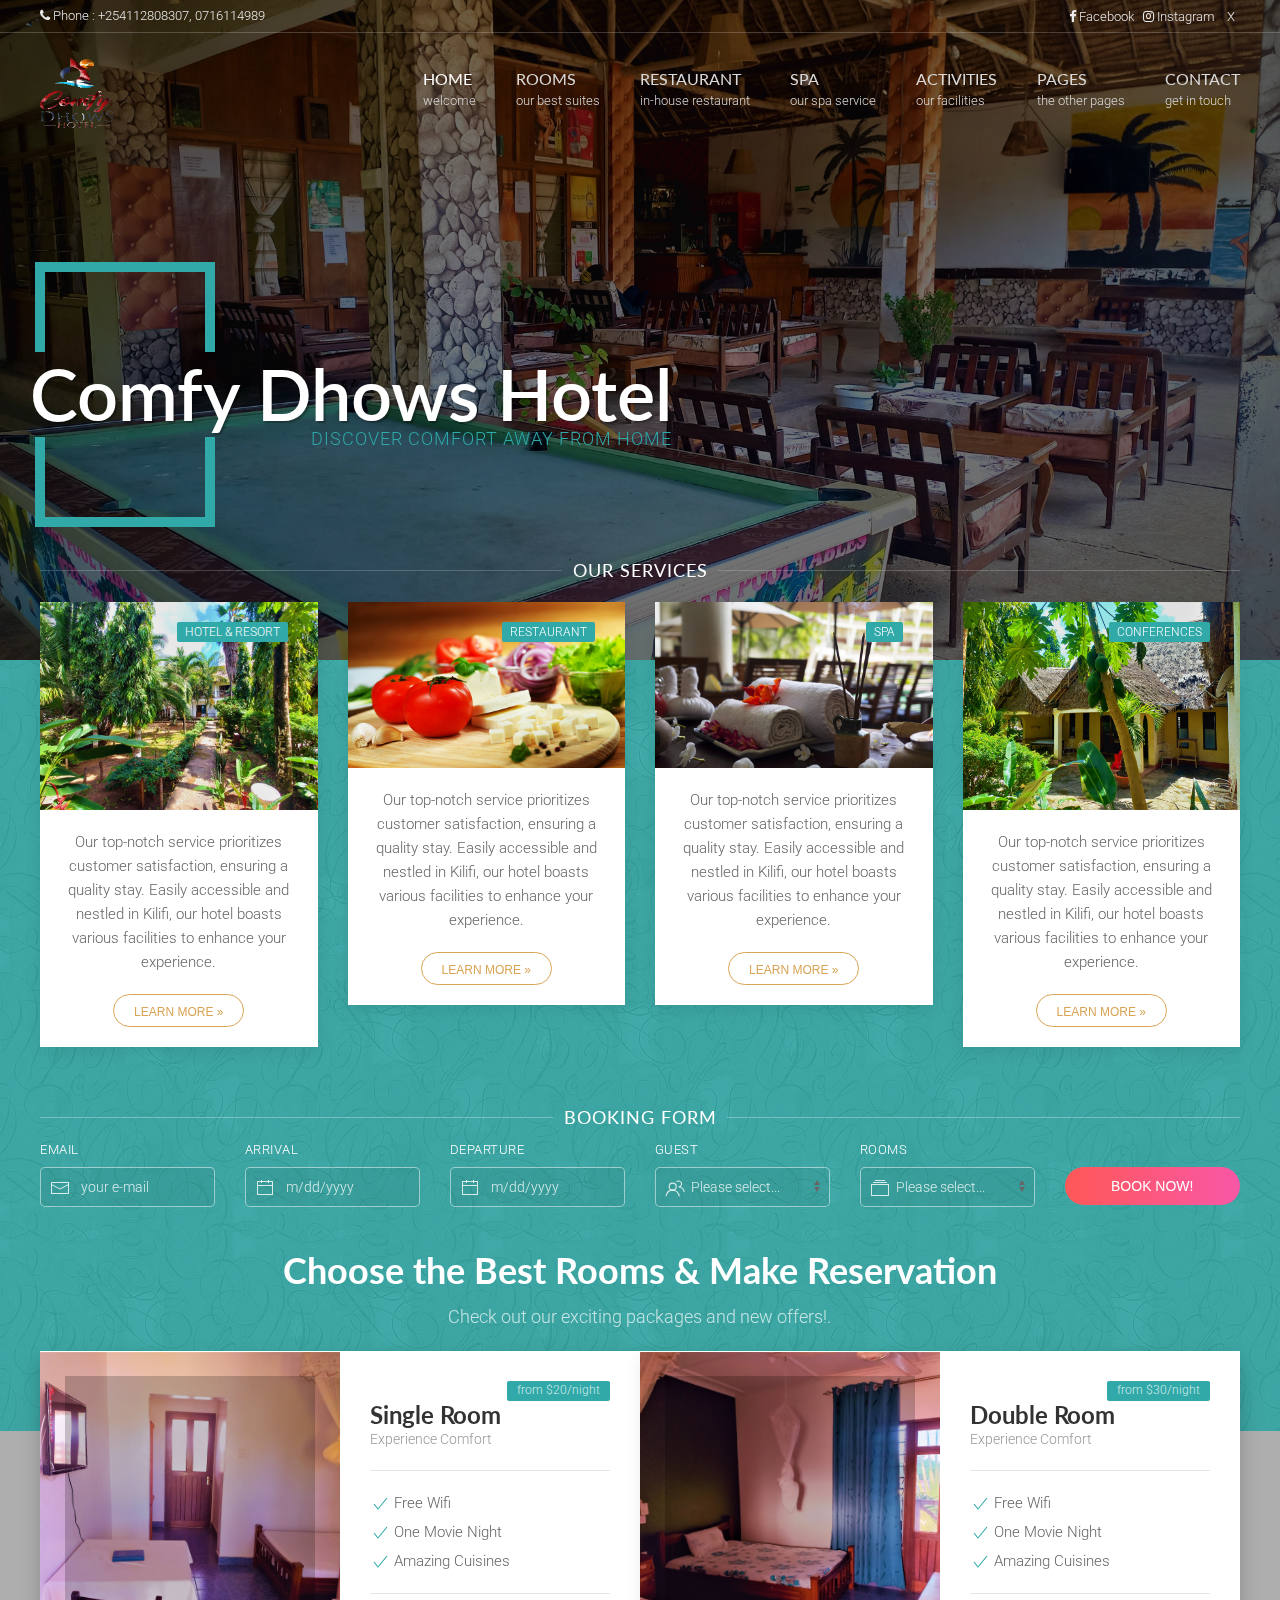
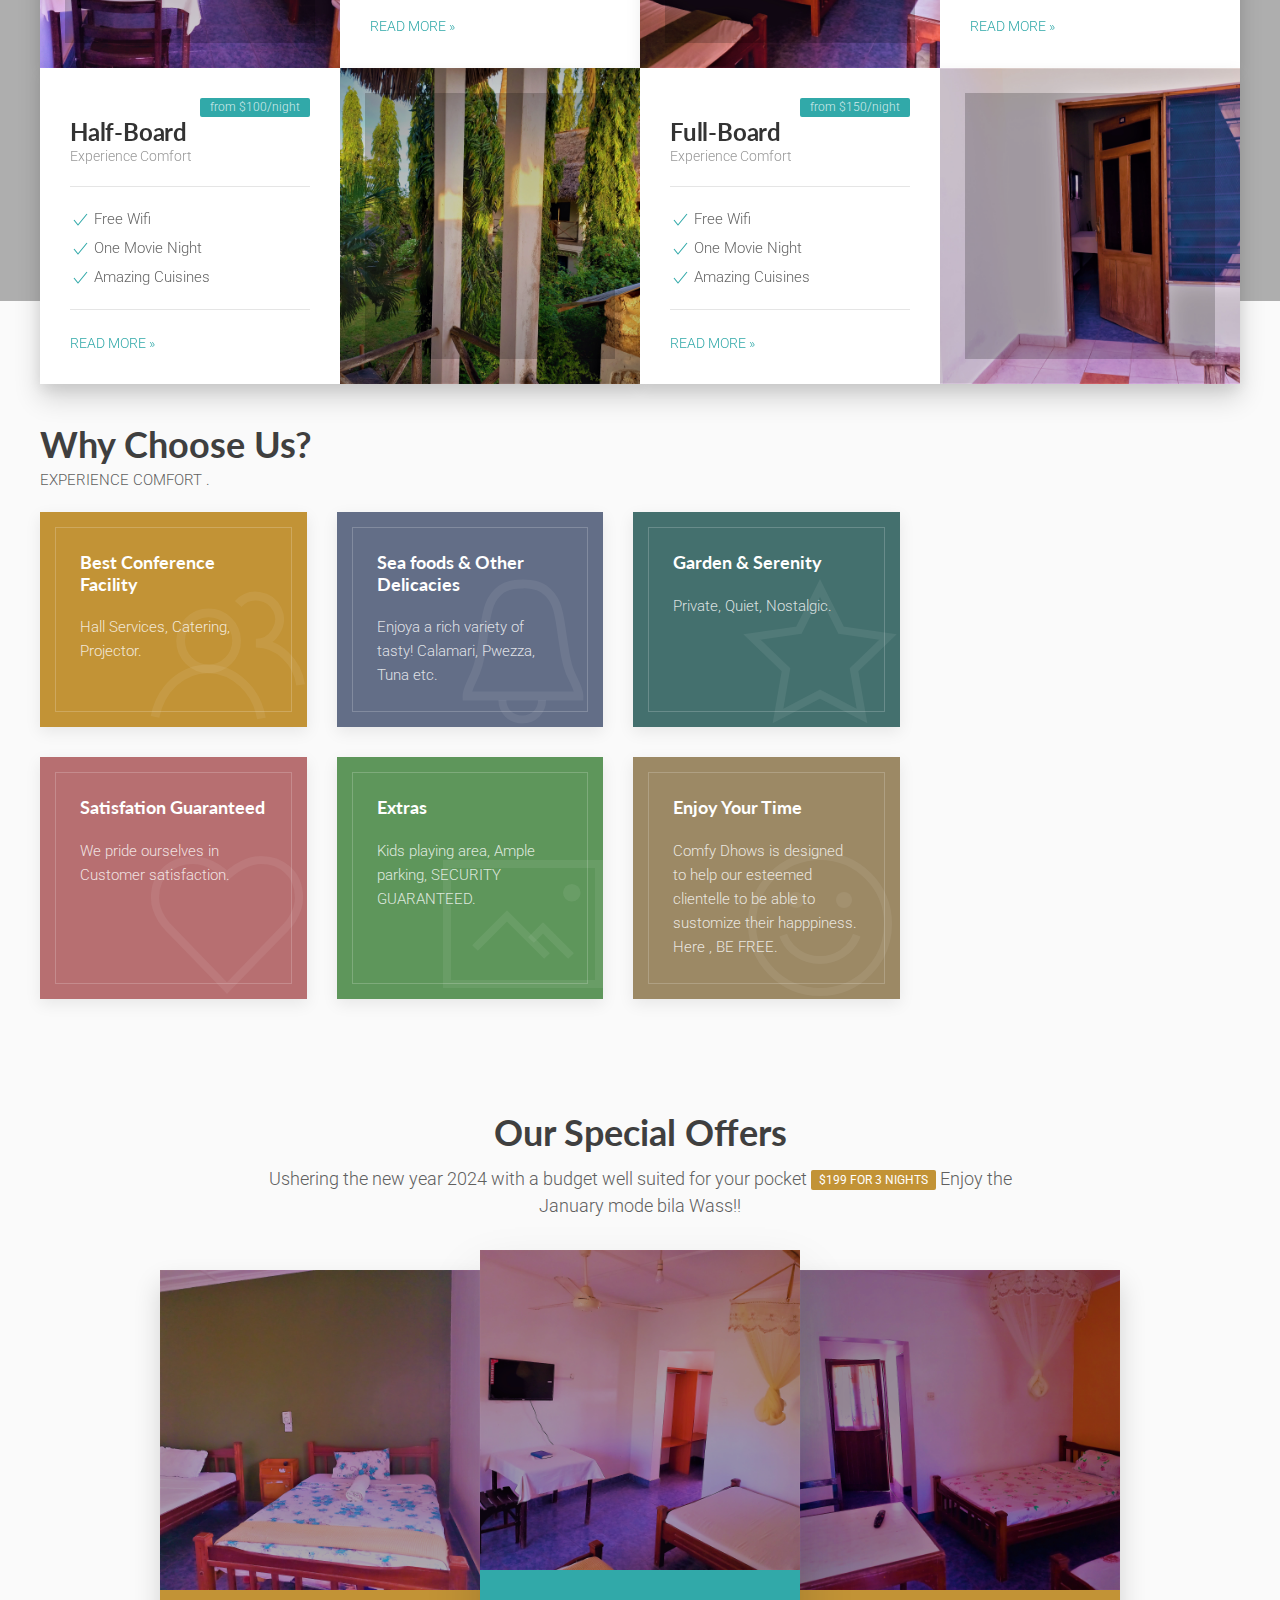
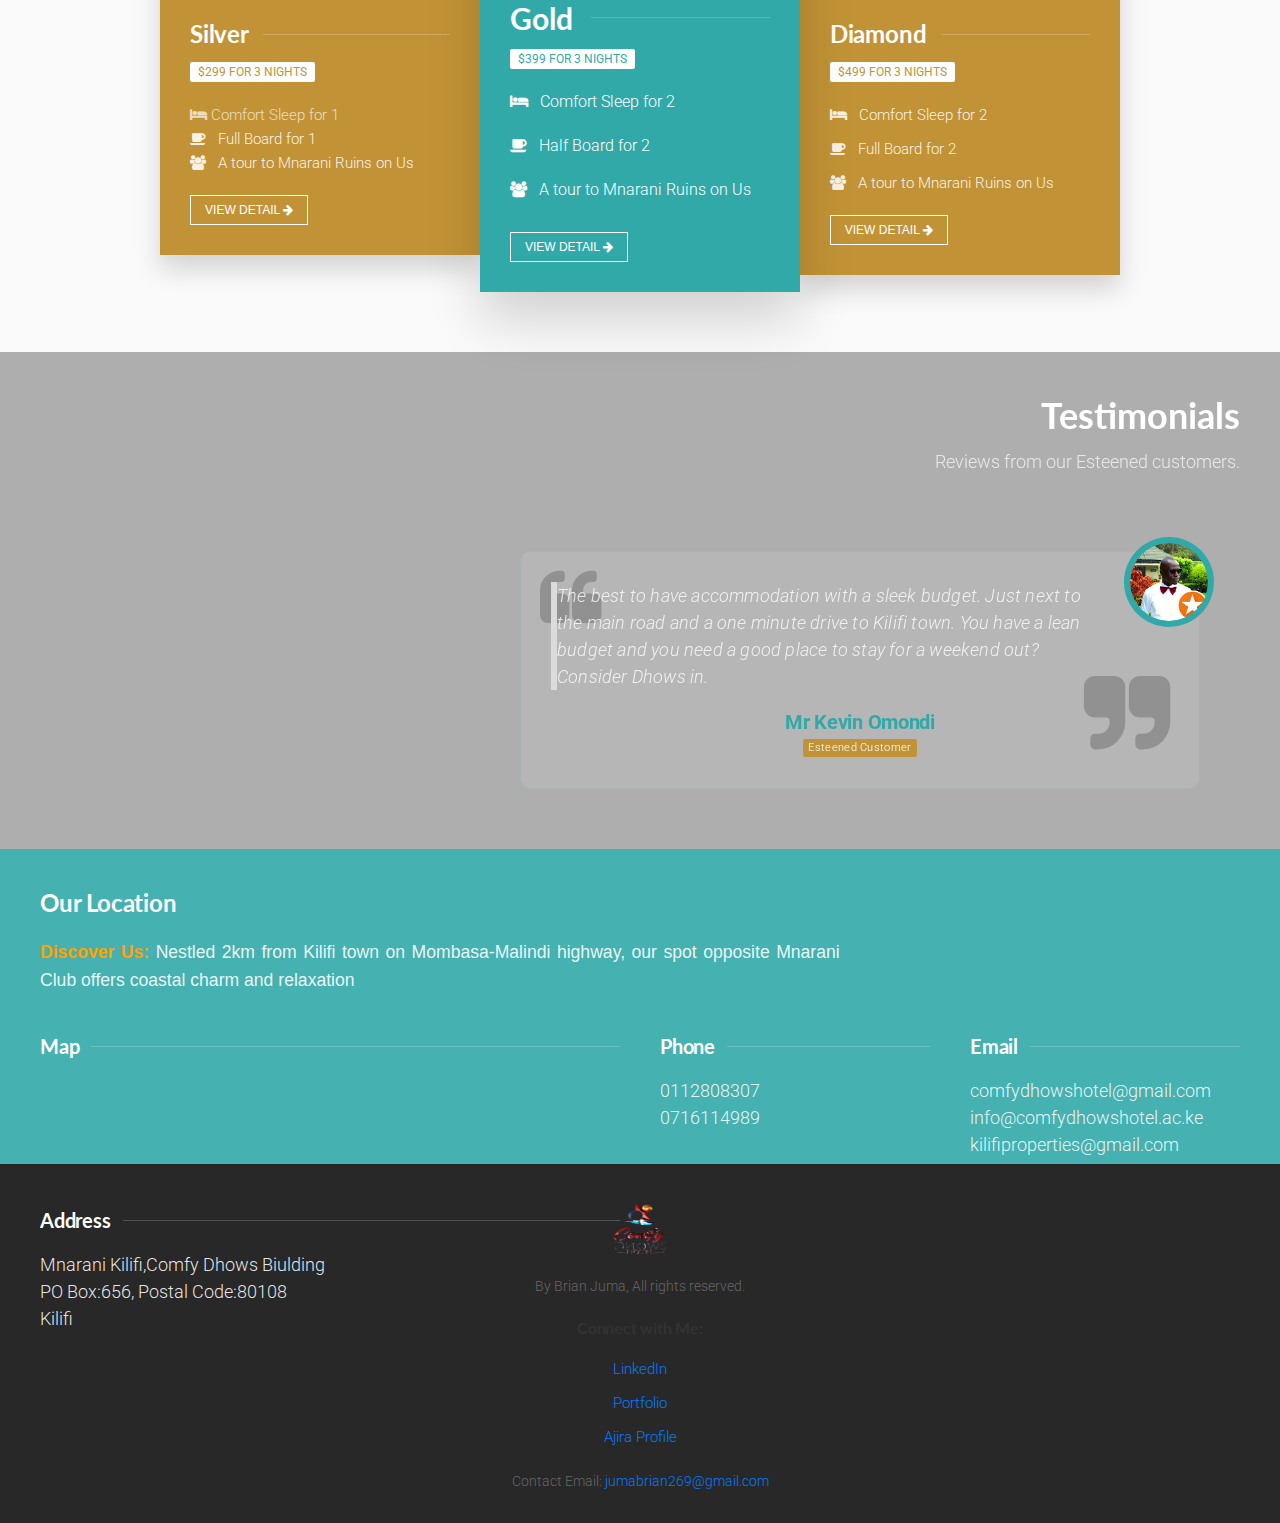
==== commit 1e477875: "Update index.html" ====
--- a/index.html
+++ b/index.html
@@ -158,7 +158,7 @@
 								                                <li>
 								                                	<a href="rooms2.html"><img src="images/edits/style2.jpg" alt=""></a>
 								                                	<p class="uk-margin-small-bottom uk-margin-small-top impx-hidden-m">Explore us excusively</p>
-								                                	<a class="uk-button uk-button-default uk-button-small impx-button impx-button-outline aqua small small-border" href="rooms1.html">Visit Page</a>
+								                                	<a class="uk-button uk-button-default uk-button-small impx-button impx-button-outline aqua small small-border" href="https://viutravel.com/accommodation/property/comfy-dhows-hotel-468?nationality=KE&location=Kilifi&from_date=2024-03-25&to_date=2024-03-26&rooms=1&adults=1&children=0&lat=-3.5106508&lng=39.9093269&room_info=%255B%257B%2522Adults%2522%253A1%252C%2522Children%2522%253A0%252C%2522ChildrenAges%2522%253A%255B%255D%257D%255D&page=1">Visit Page</a>
 								                                </li>
 								                            </ul>
 								                        </div>
@@ -836,25 +836,36 @@
 					<div class="uk-width-2-3@xl uk-width-2-3@l uk-width-2-3@m uk-width-1-1@s uk-margin-medium-bottom">
 						<!-- Location -->
 						<h4 class="impx-text-white">Our Location</h4>
-						<p class="impx-text-large impx-text-light">We are located two kilometers to Kilifi town along Mombasa Malindi highway opposite Mnarani club</p>
+						<p class="impx-text-large impx-text-light" style="font-family: 'Arial', sans-serif; color: #333; line-height: 1.6; text-align: justify;">
+							<span style="font-weight: bold; color: #ffa200;">Discover Us:</span> Nestled 2km from Kilifi town on Mombasa-Malindi highway, our spot opposite Mnarani Club offers coastal charm and relaxation
+						</p>
+						
 						<!-- Location End -->
 					</div>
 
 					<div data-uk-grid class="uk-padding-remove-bottom"><!-- Address -->
 						<div class="uk-light uk-width-1-2@xl uk-width-1-2@l uk-width-1-2@m uk-width-1-1@s">
-							<h5 class="uk-heading-line uk-margin-remove-bottom impx-text-white"><span>Address</span></h5>
-							<p class="impx-text-large uk-margin-top impx-text-light"><iframe src="https://www.google.com/maps/embed?pb=!1m14!1m8!1m3!1d6505.837810867177!2d39.849614330924794!3d-3.645102139904444!3m2!1i1024!2i768!4f13.1!3m3!1m2!1s0x183fe7f91da4eaf5%3A0xdff276750ab26793!2sComfy%20dhows%20Hotel!5e0!3m2!1sen!2ske!4v1687512943415!5m2!1sen!2ske" width="550" height="100" style="border:5;" allowfullscreen="" loading="lazy" referrerpolicy="no-referrer-when-downgrade"></iframe></p>
-							<p class="impx-text-large uk-margin-top impx-text-light">Mnarani Kilifi,Comfy Dhows Biulding<br/>PO Box:656, Postal Code:80108<br/> Kilifi</p>
+							<h5 class="uk-heading-line uk-margin-remove-bottom impx-text-white"><span>Map</span></h5>
+							<p class="impx-text-large uk-margin-top impx-text-light" style="opacity: 0.8;">
+								<iframe src="https://www.google.com/maps/embed?pb=!1m14!1m8!1m3!1d6505.837810867177!2d39.849614330924794!3d-3.645102139904444!3m2!1i1024!2i768!4f13.1!3m3!1m2!1s0x183fe7f91da4eaf5%3A0xdff276750ab26793!2sComfy%20dhows%20Hotel!5e0!3m2!1sen!2ske!4v1687512943415!5m2!1sen!2ske" width="500" height="90" style="border: 5; opacity: 0.8;" allowfullscreen="" loading="lazy" referrerpolicy="no-referrer-when-downgrade"></iframe>
+							</p>
+							
+							
 						</div><!-- Address End-->
 						<div class="uk-light uk-width-1-4@xl uk-width-1-4@l uk-width-1-4@m uk-width-1-1@s"><!-- Phone -->
 							<h5 class="uk-heading-line uk-margin-bottom impx-text-white"><span>Phone</span></h5>
 							<p class="impx-text-large uk-margin-remove impx-text-light"> 0112808307<br/>0716114989</p>
 						</div><!-- Phone End -->
 						<div class="uk-light uk-width-1-4@xl uk-width-1-4@l uk-width-1-4@m uk-width-1-1@s"><!-- Email -->
-							<h5 class="uk-heading-line uk-margin-bottom  impx-text-white"><span>Email</span></h5>
-							<a href="mailt:#" class="impx-text-large impx-text-light">comfydhowshotel@gmail.com</a><br/>
-							<a href="mailt:#" class="impx-text-large impx-text-light">kilifiproperties@gmail.com</a>
-						</div><!-- Email End -->
+							<h5 class="uk-heading-line uk-margin-bottom  impx-text-blue"><span>Email</span></h5>
+							<a href="mailto:comfydhowshotel@gmail.com" class="impx-text-large impx-text-light" style="text-decoration: none; color: #007bff;">comfydhowshotel@gmail.com</a><br/>
+<a href="mailto:info@comfydhowshotel.ac.ke" class="impx-text-large impx-text-light" style="text-decoration: none; color: #007bff;">info@comfydhowshotel.ac.ke</a><br/>
+<a href="mailto:kilifiproperties@gmail.com" class="impx-text-large impx-text-light" style="text-decoration: none; color: #007bff;">kilifiproperties@gmail.com</a>
+</div><!-- Email End -->
+						<div class="uk-light uk-width-1-2@xl uk-width-1-2@l uk-width-1-2@m uk-width-1-1@s">
+							<h5 class="uk-heading-line uk-margin-remove-bottom impx-text-white"><span>Address</span></h5>
+							<p class="impx-text-large uk-margin-top impx-text-light">Mnarani Kilifi,Comfy Dhows Biulding<br/>PO Box:656, Postal Code:80108<br/> Kilifi</p>
+						</div><!-- Address End-->
 					</div>
 
 				</div>
@@ -869,12 +880,79 @@
 					<div class="uk-width-1-2@xl uk-width-1-2@l uk-width-2-3@m">
 						<div class="impx-footer-logo uk-align-center uk-text-center">
 							<!-- Footer Logo -->
-							<img src="images/logo3.png" alt="" class="">
+							<img src="images/logo3.png" alt="" class="" style="width: auto; height: 50px;">
+
 							<!-- Footer Note -->
-							<p class="uk-margin-bottom">By Brian Juma, All rights reserved.</p>							
-							<!-- Site Copyright -->
-							<p class="impx-copyright"><a target="_blank" href="jumabrian269@gmail.com">0729639396</a></p>
-						</div>
+<p class="uk-margin-bottom impx-footer-note">By Brian Juma, All rights reserved.</p>
+
+<!-- Professional Links -->
+<div class="impx-professional-links">
+    <h4 class="impx-professional-links-heading">Connect with Me:</h4>
+    <ul class="uk-list impx-professional-links-list">
+        <li><a href="https://www.linkedin.com/in/brian-juma-30893a1a7/" target="_blank">LinkedIn</a></li>
+        <li><a href="https://your-portfolio-website.com" target="_blank">Portfolio</a></li>
+        <li><a href="https://ajiradigital.go.ke/#/myprofile/personal" target="_blank">Ajira Profile</a></li>
+        <!-- Add more links as needed -->
+    </ul>
+</div>
+
+<!-- Contact Email -->
+<p class="impx-contact-email">Contact Email: <a target="_blank" href="mailto:jumabrian269@gmail.com">jumabrian269@gmail.com</a></p>
+
+<!-- CSS Styles -->
+<style>
+    /* Footer Note */
+    .impx-footer-note {
+        font-size: 14px;
+        color: #666;
+    }
+
+    /* Professional Links */
+	
+    .impx-professional-links {
+        margin-top: 20px;
+    }
+
+    .impx-professional-links-heading {
+        font-size: 16px;
+        color: #333;
+    }
+
+    .impx-professional-links-list {
+        list-style: none;
+        padding: 0;
+    }
+
+    .impx-professional-links-list li {
+        margin-bottom: 5px;
+    }
+
+    .impx-professional-links-list a {
+        color: #007bff;
+        text-decoration: none;
+    }
+
+    .impx-professional-links-list a:hover {
+        text-decoration: underline;
+    }
+
+    /* Contact Email */
+    .impx-contact-email {
+        font-size: 14px;
+        color: #666;
+        margin-top: 20px;
+    }
+
+    .impx-contact-email a {
+        color: #007bff;
+        text-decoration: none;
+    }
+
+    .impx-contact-email a:hover {
+        text-decoration: underline;
+    }
+</style>
+</div>
 					</div>
 				</div>
 			</div>
@@ -888,7 +966,7 @@
     	<script src="js/jquery.js"></script>
         <script src="js/uikit.min.js"></script>
         <script src="js/uikit-icons.min.js"></script>
-        <script type="text/javascript" src="<iframe src="https://www.google.com/maps/embed?pb=!1m18!1m12!1m3!1d3981.7624741826266!2d39.84583627450127!3d-3.6415791427356576!2m3!1f0!2f0!3f0!3m2!1i1024!2i768!4f13.1!3m3!1m2!1s0x183fe79afd786749%3A0xe556d52aebe8a600!2sDhows%20Inn%20Ltd!5e0!3m2!1sen!2ske!4v1687511316517!5m2!1sen!2ske" width="600" height="250" style="border:0;" allowfullscreen="" loading="lazy" referrerpolicy="no-referrer-when-downgrade"></iframe>"></script>
+
         <script src="js/jquery.gmap.min.js"></script>
         <script src="js/jquery.parallax.min.js"></script>
         <script src="js/tiny-date-picker.min.js"></script>
@@ -897,4 +975,4 @@
     </body>
 
 
-</html>+</html>
